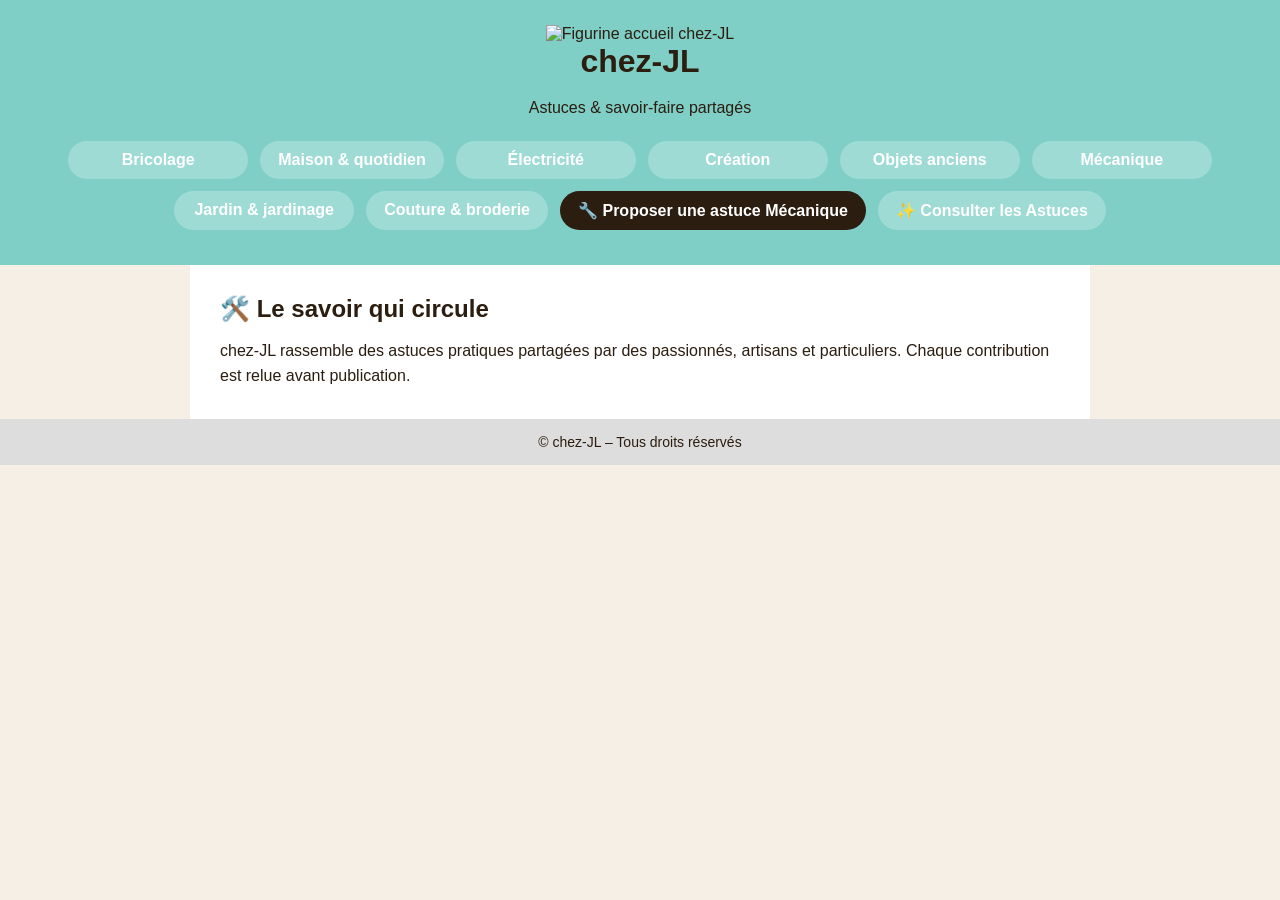
==== index.html @ 81f69828 "Update index.html" ====
<!DOCTYPE html>
<html lang="fr">
<head>
  <meta charset="UTF-8">
  <title>chez-JL – Astuces & savoir-faire</title>
  <meta name="viewport" content="width=device-width, initial-scale=1.0">
  <link rel="stylesheet" href="style.css">
</head>

<body class="page-accueil">

<header class="header-accueil">

  <!-- BANDEAU BLANC : TITRE -->
  <div class="bandeau-titre">
    <img src="images/figurine-acceuil.png" alt="Figurine accueil chez-JL" class="figurine figurine-acceuil">
    <h1>chez-JL</h1>
    <p>Astuces & savoir-faire partagés</p>
  </div>

  <!-- BANDEAU VERT PASTEL : MENU -->
  <div class="bandeau-menu">
    <nav class="menu-principal menu-deux-lignes">
      <a href="bricolage.html" class="btn">Bricolage</a>
      <a href="maison.html" class="btn">Maison & quotidien</a>
      <a href="electricite.html" class="btn">Électricité</a>
      <a href="creation.html" class="btn">Création</a>
      <a href="objets-anciens.html" class="btn">Objets anciens</a>
      <a href="mecanique.html" class="btn">Mécanique</a>
      <a href="jardinage.html" class="btn">Jardin & jardinage</a>
      <a href="couture-broderie.html" class="btn">Couture & broderie</a>
        
 <!-- MODIFICATION : AJOUT DU BOUTON ACCÈS PAGE MÉCANO SÉCURISÉ (SANS ACCENT DANS L'URL) -->
  <a href="page-mecano.html" class="btn btn-mecano-special">🔧 Proposer une astuce Mécanique</a>
  <a href="acces-aux-astuces.html" class="btn btn-consultation-menu">✨ Consulter les Astuces</a>
</nav>
  </div>

</header>

<main>
  <section>
    <h2>🛠️ Le savoir qui circule</h2>
    <p>
      chez-JL rassemble des astuces pratiques partagées par des passionnés,
      artisans et particuliers. Chaque contribution est relue avant publication.
    </p>
  </section>
</main>

<footer>
  © chez-JL – Tous droits réservés
</footer>

</body>
</html>
---- style.css ----
/* =========================
   BASE GÉNÉRALE
========================= */

* {
  box-sizing: border-box;
}

body {
  margin: 0;
  font-family: Arial, sans-serif;
  background: #f5efe6;
  color: #2b1d0f;
}

h1, h2, h3 {
  margin: 0 0 15px 0;
}

p {
  line-height: 1.6;
  margin: 0;
}

a {
  color: inherit;
  text-decoration: none;
}

/* =========================
   HEADER / BANDEAU SUPÉRIEUR
========================= */

header {
  padding: 25px 20px 35px;
  text-align: center;
  position: relative;
}

/* Conteneur figurine + texte */
.header-centre {
  display: flex;
  align-items: center;              /* centrage vertical parfait */
  justify-content: center;
  gap: 20px;
  max-width: 1000px;
  margin: 0 auto;
}

/* Texte dans le bandeau */
.header-texte h1,
.header-texte p {
  margin: 0;
  color: white;
}

/* =========================
   FIGURINE
========================= */

.figurine {
  height: 90px;                     /* taille moyenne */
  width: auto;
  max-height: 60%;
  pointer-events: none;
}

/* Responsive figurine */
@media (max-width: 700px) {
  .figurine {
    height: 70px;
  }
}

/* =========================
   BOUTON ACCUEIL / RETOUR
========================= */

.btn-retour {
  display: inline-block;
  background: rgba(255,255,255,0.65);
  padding: 10px 22px;
  border-radius: 14px;
  font-weight: 900;                 /* flèche forte */
  font-size: 15px;
  color: #2b1d0f;
  margin-bottom: 18px;
}

/* =========================
   COULEURS DES BANDEAUX
========================= */

.page-accueil header {
  background: #7fcfc7;              /* vert pastel */
}

.page-bricolage header {
  background: #c9a36a;
}

.page-maison header {
  background: #9ec9a3;
}

.page-electricite header {
  background: #c45a4a;
}

.page-creation header {
  background: #b6a4d8;
}

.page-objets-anciens header {
  background: #7fb3d5;
}

.page-mecanique header {
  background: #6f6f6f;
}

/* 🟢 MODIFICATION : COULEUR POUR LA NOUVELLE PAGE MÉCANO */
.page-mecano header {
  background: #555555;
}

.page-jardinage header {
  background: #8fbf8f;
}

.page-couture header {
  background: #c8a2c8;
}

/* =========================
   MENU ACCUEIL (INDEX)
========================= */

.menu-principal {
  margin-top: 20px;
}

.menu-deux-lignes {
  display: flex;
  flex-wrap: wrap;
  justify-content: center;
  gap: 12px;
}

/* Boutons accueil type "bulle" */
.menu-deux-lignes a {
  background: rgba(255,255,255,0.25);
  padding: 10px 18px;
  border-radius: 20px;
  font-weight: bold;
  color: white;
  min-width: 180px;
  text-align: center;
}

/* 🟢 MODIFICATION : DESIGN COMPATIBLE GLOBAL POUR LE BOUTON MÉCANO SUR L'ACCUEIL */
.menu-deux-lignes a.btn-mecano-special {
  background: #2b1d0f;
  color: #ffffff;
  border-radius: 20px;
}

/* =========================
   CONTENU PRINCIPAL
========================= */

main {
  max-width: 900px;
  margin: auto;
  background: white;
  padding: 30px;
}

/* Séparateur */
.separation {
  border: none;
  border-top: 1px solid #ddd;
  margin: 25px 0;
}

/* =========================
   BOUTONS GÉNÉRAUX
========================= */

.btn {
  display: inline-block;
  background: #2b1d0f;
  color: #ffffff;
  padding: 12px 22px;
  border-radius: 14px;
  font-size: 16px;
  font-weight: bold;
  cursor: pointer;
  border: none;
}

.btn:hover {
  opacity: 0.9;
}

/* =========================
   FORMULAIRES
========================= */

textarea,
input[type="text"],
input[type="email"],
input[type="url"] {
  width: 100%;
  padding: 10px;
  margin: 8px 0 20px 0;
  border: 1px solid #ccc;
  border-radius: 6px;
}

.themes {
  margin-bottom: 35px;              /* espace avant "Vidéo" */
}

.themes label {
  display: inline-block;
  margin-right: 14px;
}

/* Bouton envoyer = même style que retour */
.form-actions .btn {
  background: rgba(255,255,255,0.65);
  color: #2b1d0f;
  font-weight: 900;
}

/* =========================
   FOOTER
========================= */

footer {
  background: #ddd;
  text-align: center;
  padding: 15px;
  font-size: 14px;
}
/* ===================================================
   CONFIGURATION DE LA PAGE D'ACCÈS AUX ASTUCES 
=================================================== */

body.page-acces-astuces {
  /* Application de l'image de fond mascotte sur toute la page */
  background: url("images/figurine-mascotte.png") no-repeat center center fixed;
  background-size: cover;
}

body.page-acces-astuces main {
  max-width: 900px;
  margin: 40px auto;
  background: rgba(255, 255, 255, 0.96); /* Fond blanc opaque pour garder le texte lisible */
  padding: 30px;
  border-radius: 8px;
  box-shadow: 0 4px 15px rgba(0, 0, 0, 0.2);
}

.section-filtres h3 {
  margin: 20px 0 10px 0;
  font-size: 16px;
  color: #2b1d0f;
  border-bottom: 1px dashed #ccc;
  padding-bottom: 5px;
}

.group-filtres {
  display: grid;
  grid-template-columns: repeat(auto-fill, minmax(200px, 1fr));
  gap: 10px;
  margin-bottom: 15px;
}

.group-filtres label {
  background: #f0eae1;
  padding: 10px;
  border-radius: 6px;
  cursor: pointer;
  display: flex;
  align-items: center;
  gap: 8px;
  font-weight: bold;
  transition: background 0.2s;
}

.group-filtres label:hover {
  background: #e2d7c7;
}

.group-filtres input[type="checkbox"] {
  width: 18px;
  height: 18px;
  cursor: pointer;
}
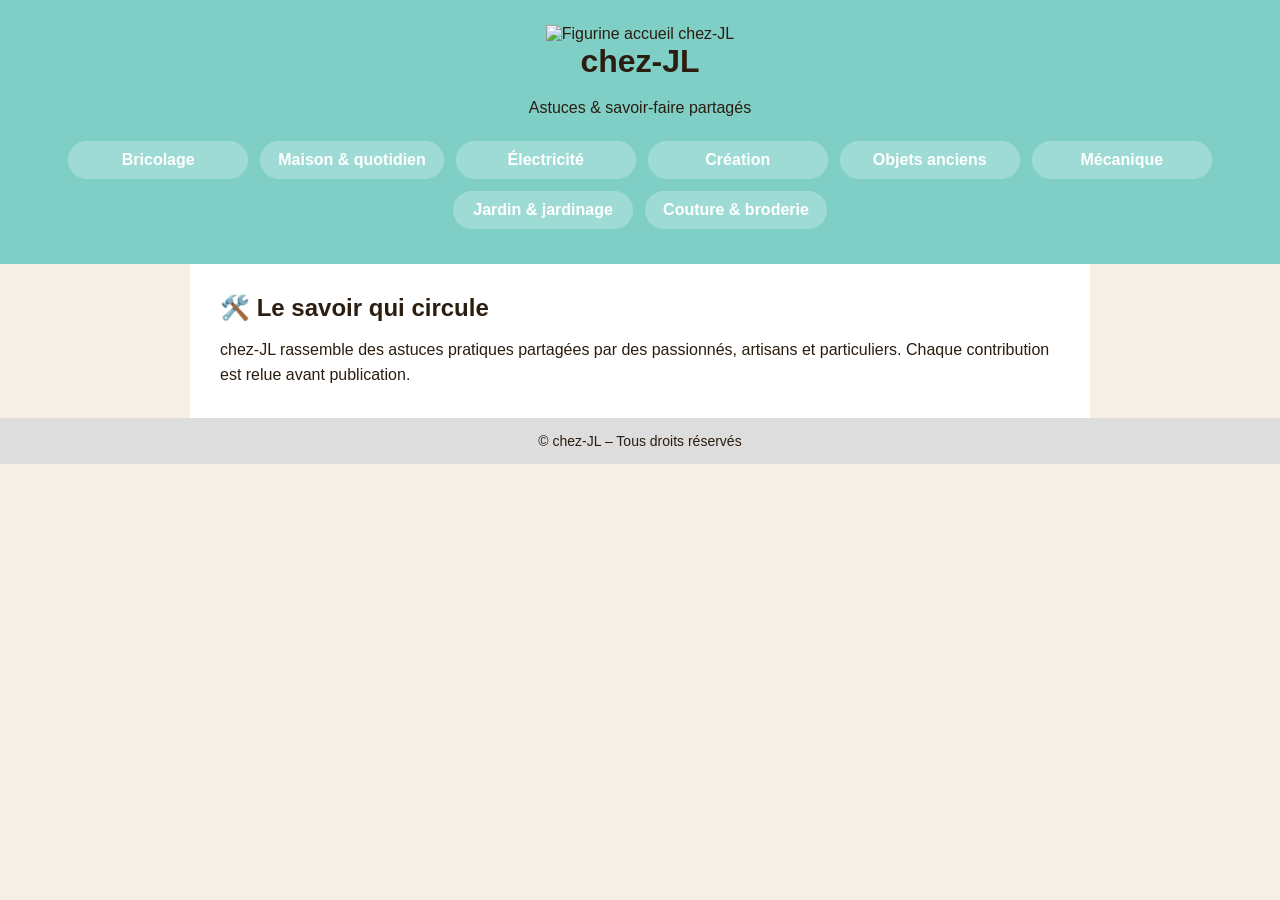
==== commit cae09835: "Update index.html" ====
--- a/index.html
+++ b/index.html
@@ -13,7 +13,12 @@
 
   <!-- BANDEAU BLANC : TITRE -->
   <div class="bandeau-titre">
-    <img src="images/figurine-acceuil.png" alt="Figurine accueil chez-JL" class="figurine figurine-acceuil">
+    <img
+      src="images/figurine-accueil.png"
+      alt="Figurine accueil chez-JL"
+      class="figurine figurine-accueil"
+    >
+
     <h1>chez-JL</h1>
     <p>Astuces & savoir-faire partagés</p>
   </div>
@@ -25,15 +30,12 @@
       <a href="maison.html" class="btn">Maison & quotidien</a>
       <a href="electricite.html" class="btn">Électricité</a>
       <a href="creation.html" class="btn">Création</a>
+
       <a href="objets-anciens.html" class="btn">Objets anciens</a>
       <a href="mecanique.html" class="btn">Mécanique</a>
       <a href="jardinage.html" class="btn">Jardin & jardinage</a>
       <a href="couture-broderie.html" class="btn">Couture & broderie</a>
-        
- <!-- MODIFICATION : AJOUT DU BOUTON ACCÈS PAGE MÉCANO SÉCURISÉ (SANS ACCENT DANS L'URL) -->
-  <a href="page-mecano.html" class="btn btn-mecano-special">🔧 Proposer une astuce Mécanique</a>
-  <a href="acces-aux-astuces.html" class="btn btn-consultation-menu">✨ Consulter les Astuces</a>
-</nav>
+    </nav>
   </div>
 
 </header>
@@ -54,3 +56,4 @@
 
 </body>
 </html>
+
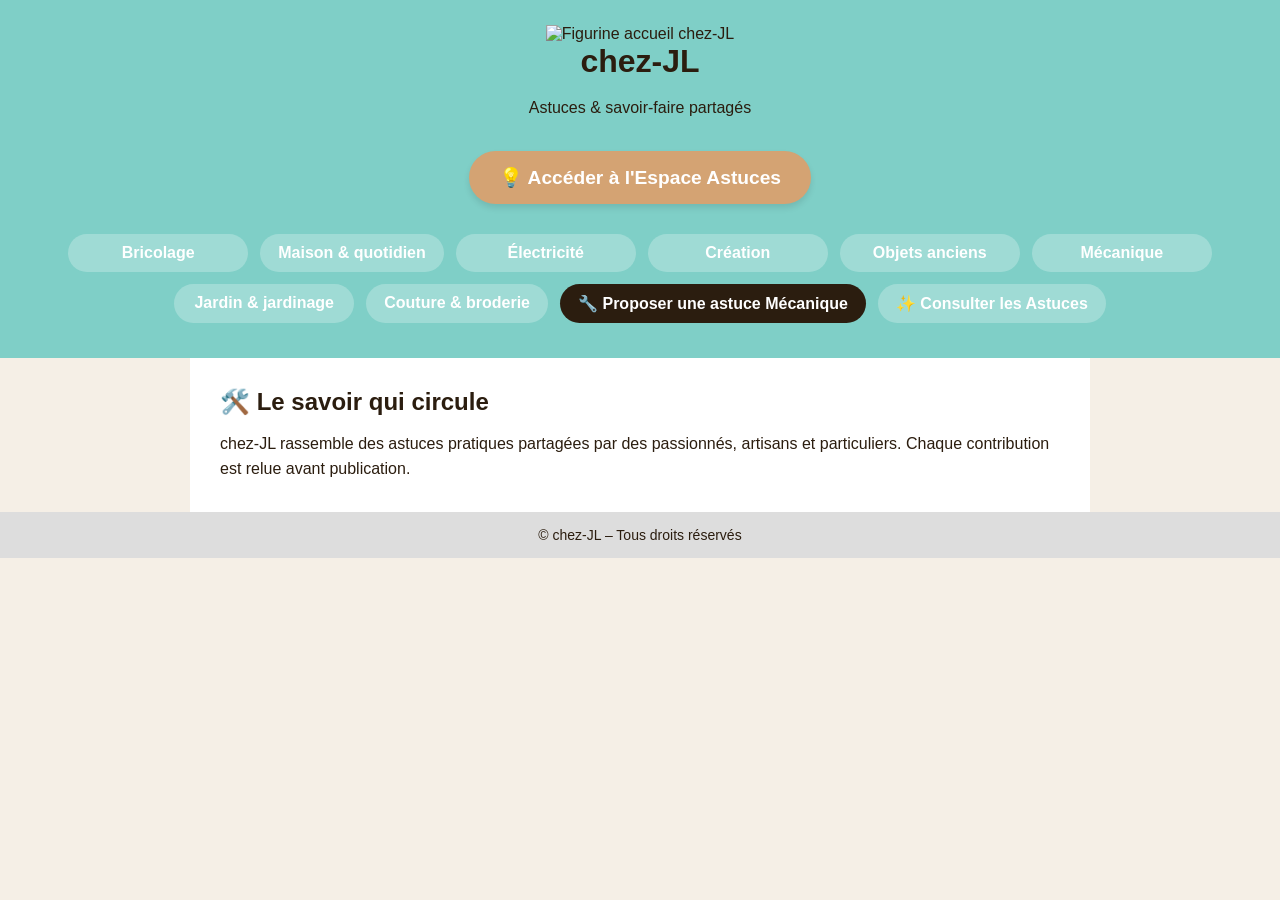
==== commit 4a8c7927: "Update index.html" ====
--- a/index.html
+++ b/index.html
@@ -11,30 +11,37 @@
 
 <header class="header-accueil">
 
-  <!-- BANDEAU BLANC : TITRE -->
+  <!-- BANDEAU BLANC : TITRE ET FIGURINE CORRIGÉE -->
   <div class="bandeau-titre">
-    <img
-      src="images/figurine-accueil.png"
-      alt="Figurine accueil chez-JL"
-      class="figurine figurine-accueil"
-    >
-
+    <img src="images/figurine-acceuil.png" alt="Figurine accueil chez-JL" class="figurine figurine-acceuil">
     <h1>chez-JL</h1>
     <p>Astuces & savoir-faire partagés</p>
   </div>
-
-  <!-- BANDEAU VERT PASTEL : MENU -->
+  
+<!-- Bouton d'accès à la nouvelle page des astuces -->
+<div style="text-align: center; margin: 30px 0;">
+  <a href="astuces.html" class="btn" style="background-color: #d4a373; color: #ffffff; padding: 15px 30px; font-size: 1.2rem; font-weight: bold; border-radius: 50px; text-decoration: none; display: inline-block; box-shadow: 0 4px 6px rgba(0,0,0,0.1);">
+    💡 Accéder à l'Espace Astuces
+  </a>
+</div>
+  
+  <!-- BANDEAU VERT PASTEL : MENU DE NAVIGATION -->
   <div class="bandeau-menu">
     <nav class="menu-principal menu-deux-lignes">
       <a href="bricolage.html" class="btn">Bricolage</a>
       <a href="maison.html" class="btn">Maison & quotidien</a>
       <a href="electricite.html" class="btn">Électricité</a>
       <a href="creation.html" class="btn">Création</a>
-
       <a href="objets-anciens.html" class="btn">Objets anciens</a>
       <a href="mecanique.html" class="btn">Mécanique</a>
       <a href="jardinage.html" class="btn">Jardin & jardinage</a>
       <a href="couture-broderie.html" class="btn">Couture & broderie</a>
+        
+      <!-- BOUTON SOUUMISSION MÉCANIQUE -->
+      <a href="page-mecano.html" class="btn btn-mecano-special">🔧 Proposer une astuce Mécanique</a>
+
+      <!-- BOUTON CONSULTATION GLOBAL -->
+      <a href="acces-aux-astuces.html" class="btn btn-consultation-menu">✨ Consulter les Astuces</a>
     </nav>
   </div>
 
@@ -56,4 +63,3 @@
 
 </body>
 </html>
-
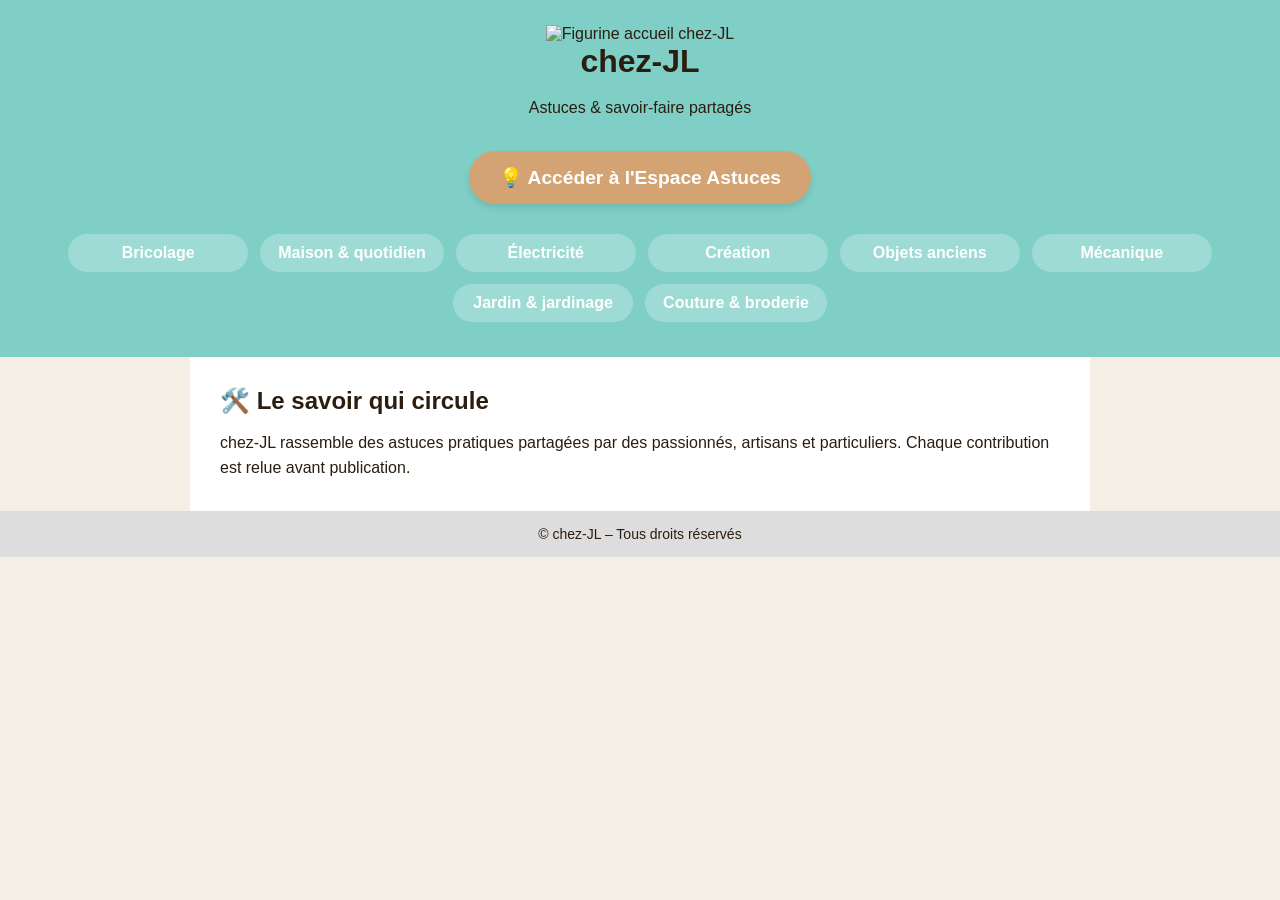
==== commit 40ff37f1: "Update index.html" ====
--- a/index.html
+++ b/index.html
@@ -11,37 +11,35 @@
 
 <header class="header-accueil">
 
-  <!-- BANDEAU BLANC : TITRE ET FIGURINE CORRIGÉE -->
+  <!-- BANDEAU BLANC : TITRE -->
   <div class="bandeau-titre">
-    <img src="images/figurine-acceuil.png" alt="Figurine accueil chez-JL" class="figurine figurine-acceuil">
+    <img
+      src="images/figurine-accueil.png"
+      alt="Figurine accueil chez-JL"
+      class="figurine figurine-accueil"
+    >
+
     <h1>chez-JL</h1>
     <p>Astuces & savoir-faire partagés</p>
   </div>
-  
 <!-- Bouton d'accès à la nouvelle page des astuces -->
 <div style="text-align: center; margin: 30px 0;">
   <a href="astuces.html" class="btn" style="background-color: #d4a373; color: #ffffff; padding: 15px 30px; font-size: 1.2rem; font-weight: bold; border-radius: 50px; text-decoration: none; display: inline-block; box-shadow: 0 4px 6px rgba(0,0,0,0.1);">
     💡 Accéder à l'Espace Astuces
   </a>
 </div>
-  
-  <!-- BANDEAU VERT PASTEL : MENU DE NAVIGATION -->
+  <!-- BANDEAU VERT PASTEL : MENU -->
   <div class="bandeau-menu">
     <nav class="menu-principal menu-deux-lignes">
       <a href="bricolage.html" class="btn">Bricolage</a>
       <a href="maison.html" class="btn">Maison & quotidien</a>
       <a href="electricite.html" class="btn">Électricité</a>
       <a href="creation.html" class="btn">Création</a>
+
       <a href="objets-anciens.html" class="btn">Objets anciens</a>
       <a href="mecanique.html" class="btn">Mécanique</a>
       <a href="jardinage.html" class="btn">Jardin & jardinage</a>
       <a href="couture-broderie.html" class="btn">Couture & broderie</a>
-        
-      <!-- BOUTON SOUUMISSION MÉCANIQUE -->
-      <a href="page-mecano.html" class="btn btn-mecano-special">🔧 Proposer une astuce Mécanique</a>
-
-      <!-- BOUTON CONSULTATION GLOBAL -->
-      <a href="acces-aux-astuces.html" class="btn btn-consultation-menu">✨ Consulter les Astuces</a>
     </nav>
   </div>
 
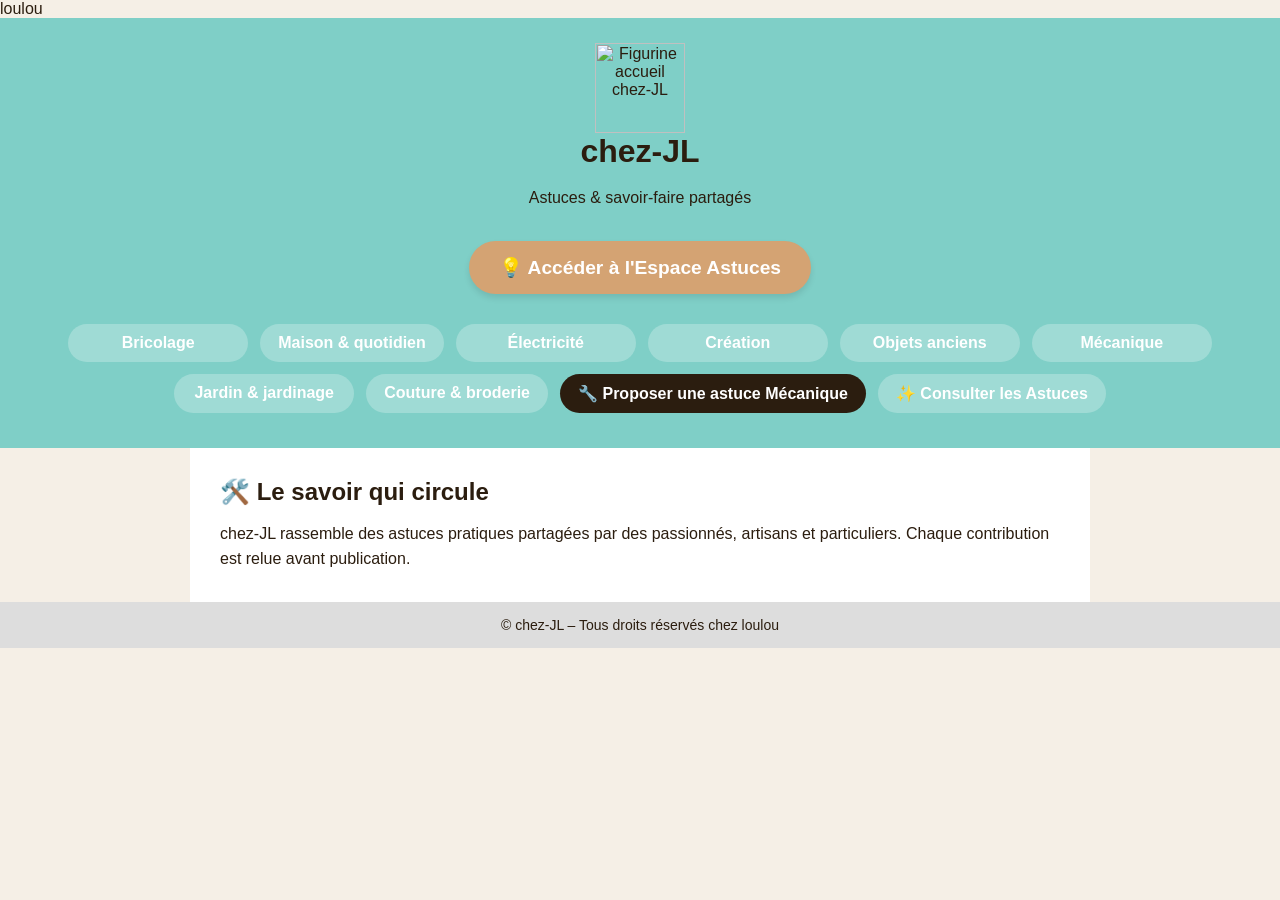
==== commit be453c5c: "Update index.html" ====
--- a/index.html
+++ b/index.html
@@ -1,4 +1,4 @@
-<!DOCTYPE html>
+loulou<!DOCTYPE html>
 <html lang="fr">
 <head>
   <meta charset="UTF-8">
@@ -11,35 +11,37 @@
 
 <header class="header-accueil">
 
-  <!-- BANDEAU BLANC : TITRE -->
+  <!-- BANDEAU BLANC : TITRE ET FIGURINE CORRIGÉE -->
   <div class="bandeau-titre">
-    <img
-      src="images/figurine-accueil.png"
-      alt="Figurine accueil chez-JL"
-      class="figurine figurine-accueil"
-    >
-
+    <img src="images/figurine-acceuil.png" alt="Figurine accueil chez-JL" class="figurine figurine-acceuil">
     <h1>chez-JL</h1>
     <p>Astuces & savoir-faire partagés</p>
   </div>
+  
 <!-- Bouton d'accès à la nouvelle page des astuces -->
 <div style="text-align: center; margin: 30px 0;">
   <a href="astuces.html" class="btn" style="background-color: #d4a373; color: #ffffff; padding: 15px 30px; font-size: 1.2rem; font-weight: bold; border-radius: 50px; text-decoration: none; display: inline-block; box-shadow: 0 4px 6px rgba(0,0,0,0.1);">
     💡 Accéder à l'Espace Astuces
   </a>
 </div>
-  <!-- BANDEAU VERT PASTEL : MENU -->
+  
+  <!-- BANDEAU VERT PASTEL : MENU DE NAVIGATION -->
   <div class="bandeau-menu">
     <nav class="menu-principal menu-deux-lignes">
       <a href="bricolage.html" class="btn">Bricolage</a>
       <a href="maison.html" class="btn">Maison & quotidien</a>
       <a href="electricite.html" class="btn">Électricité</a>
       <a href="creation.html" class="btn">Création</a>
-
       <a href="objets-anciens.html" class="btn">Objets anciens</a>
       <a href="mecanique.html" class="btn">Mécanique</a>
       <a href="jardinage.html" class="btn">Jardin & jardinage</a>
       <a href="couture-broderie.html" class="btn">Couture & broderie</a>
+        
+      <!-- BOUTON SOUUMISSION MÉCANIQUE -->
+      <a href="page-mecano.html" class="btn btn-mecano-special">🔧 Proposer une astuce Mécanique</a>
+
+      <!-- BOUTON CONSULTATION GLOBAL -->
+      <a href="acces-aux-astuces.html" class="btn btn-consultation-menu">✨ Consulter les Astuces</a>
     </nav>
   </div>
 
@@ -56,7 +58,7 @@
 </main>
 
 <footer>
-  © chez-JL – Tous droits réservés
+  © chez-JL – Tous droits réservés chez loulou
 </footer>
 
 </body>
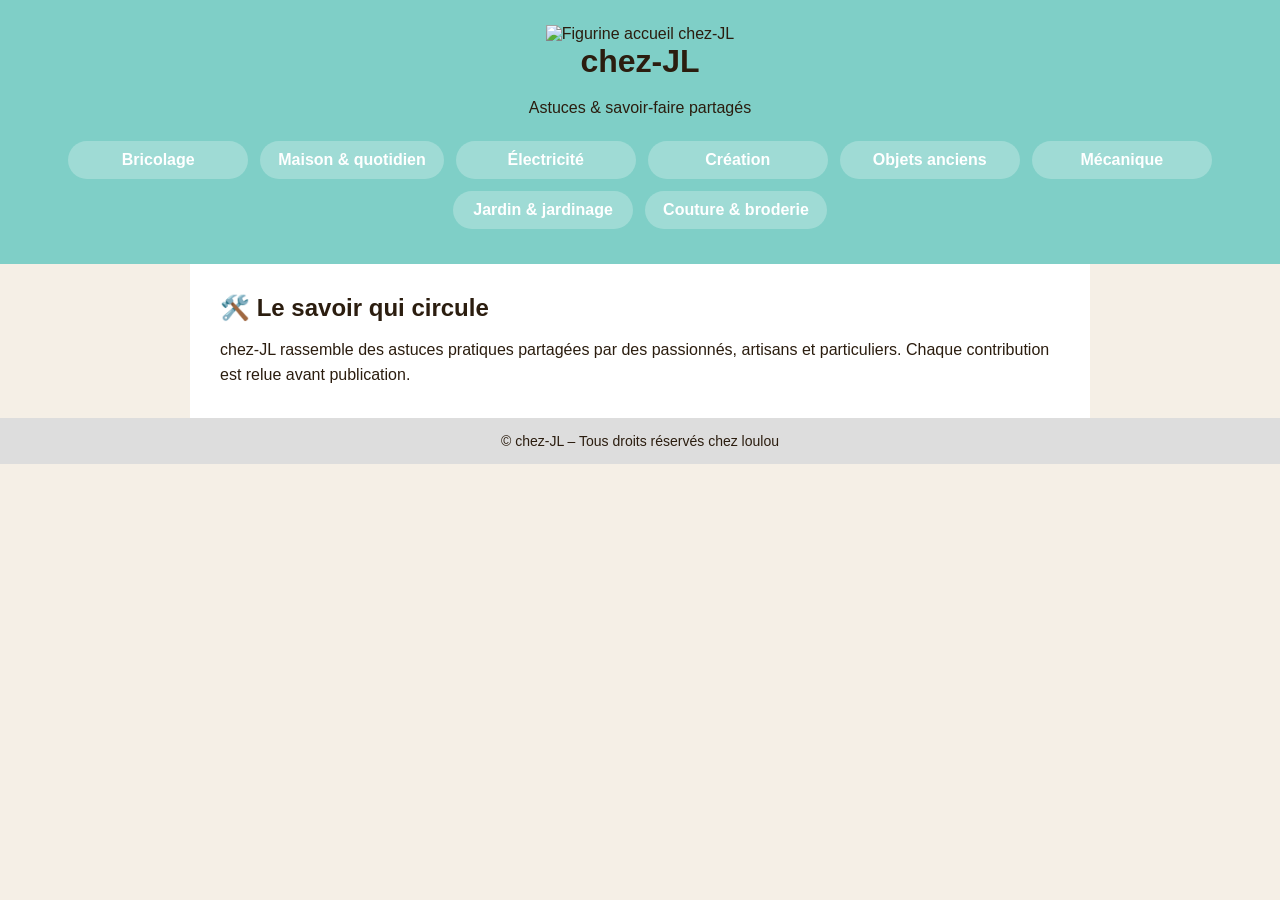
==== commit f470e6cc: "Update index.html" ====
--- a/index.html
+++ b/index.html
@@ -1,4 +1,4 @@
-loulou<!DOCTYPE html>
+<!DOCTYPE html>
 <html lang="fr">
 <head>
   <meta charset="UTF-8">
@@ -11,37 +11,30 @@
 
 <header class="header-accueil">
 
-  <!-- BANDEAU BLANC : TITRE ET FIGURINE CORRIGÉE -->
+  <!-- BANDEAU BLANC : TITRE -->
   <div class="bandeau-titre">
-    <img src="images/figurine-acceuil.png" alt="Figurine accueil chez-JL" class="figurine figurine-acceuil">
+    <img
+      src="images/figurine-accueil.png"
+      alt="Figurine accueil chez-JL"
+      class="figurine figurine-accueil"
+    >
+
     <h1>chez-JL</h1>
     <p>Astuces & savoir-faire partagés</p>
   </div>
-  
-<!-- Bouton d'accès à la nouvelle page des astuces -->
-<div style="text-align: center; margin: 30px 0;">
-  <a href="astuces.html" class="btn" style="background-color: #d4a373; color: #ffffff; padding: 15px 30px; font-size: 1.2rem; font-weight: bold; border-radius: 50px; text-decoration: none; display: inline-block; box-shadow: 0 4px 6px rgba(0,0,0,0.1);">
-    💡 Accéder à l'Espace Astuces
-  </a>
-</div>
-  
-  <!-- BANDEAU VERT PASTEL : MENU DE NAVIGATION -->
+
+  <!-- BANDEAU VERT PASTEL : MENU -->
   <div class="bandeau-menu">
     <nav class="menu-principal menu-deux-lignes">
       <a href="bricolage.html" class="btn">Bricolage</a>
       <a href="maison.html" class="btn">Maison & quotidien</a>
       <a href="electricite.html" class="btn">Électricité</a>
       <a href="creation.html" class="btn">Création</a>
+
       <a href="objets-anciens.html" class="btn">Objets anciens</a>
       <a href="mecanique.html" class="btn">Mécanique</a>
       <a href="jardinage.html" class="btn">Jardin & jardinage</a>
       <a href="couture-broderie.html" class="btn">Couture & broderie</a>
-        
-      <!-- BOUTON SOUUMISSION MÉCANIQUE -->
-      <a href="page-mecano.html" class="btn btn-mecano-special">🔧 Proposer une astuce Mécanique</a>
-
-      <!-- BOUTON CONSULTATION GLOBAL -->
-      <a href="acces-aux-astuces.html" class="btn btn-consultation-menu">✨ Consulter les Astuces</a>
     </nav>
   </div>
 
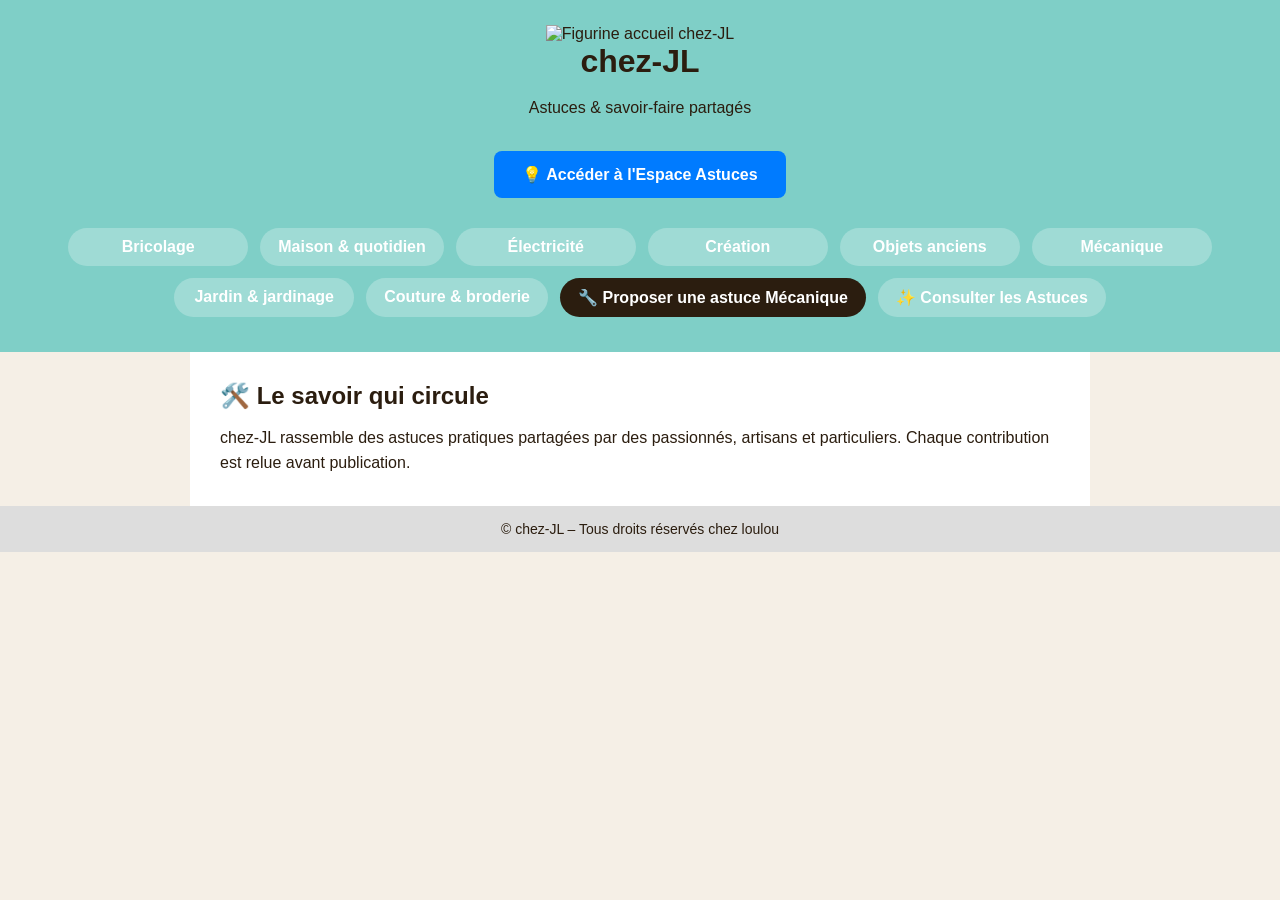
==== commit 712ee4df: "Update index.html" ====
--- a/index.html
+++ b/index.html
@@ -11,30 +11,39 @@
 
 <header class="header-accueil">
 
-  <!-- BANDEAU BLANC : TITRE -->
+  <!-- BANDEAU BLANC : TITRE ET FIGURINE CORRIGÉE -->
   <div class="bandeau-titre">
-    <img
-      src="images/figurine-accueil.png"
-      alt="Figurine accueil chez-JL"
-      class="figurine figurine-accueil"
-    >
-
+    <img src="images/figurine-acceuil.png" alt="Figurine accueil chez-JL" class="figurine figurine-acceuil">
     <h1>chez-JL</h1>
     <p>Astuces & savoir-faire partagés</p>
   </div>
+  
+<!-- Bouton d'accès à la nouvelle page des astuces -->
+        <!-- Bouton d'accès à la nouvelle page des astuces -->
+        <div style="text-align: center; margin: 30px 0;">
+            <a href="astuces.html" class="bouton-astuces">
+                💡 Accéder à l'Espace Astuces
+            </a>
+        </div>
 
-  <!-- BANDEAU VERT PASTEL : MENU -->
+  
+  <!-- BANDEAU VERT PASTEL : MENU DE NAVIGATION -->
   <div class="bandeau-menu">
     <nav class="menu-principal menu-deux-lignes">
       <a href="bricolage.html" class="btn">Bricolage</a>
       <a href="maison.html" class="btn">Maison & quotidien</a>
       <a href="electricite.html" class="btn">Électricité</a>
       <a href="creation.html" class="btn">Création</a>
-
       <a href="objets-anciens.html" class="btn">Objets anciens</a>
       <a href="mecanique.html" class="btn">Mécanique</a>
       <a href="jardinage.html" class="btn">Jardin & jardinage</a>
       <a href="couture-broderie.html" class="btn">Couture & broderie</a>
+        
+      <!-- BOUTON SOUUMISSION MÉCANIQUE -->
+      <a href="page-mecano.html" class="btn btn-mecano-special">🔧 Proposer une astuce Mécanique</a>
+
+      <!-- BOUTON CONSULTATION GLOBAL -->
+      <a href="acces-aux-astuces.html" class="btn btn-consultation-menu">✨ Consulter les Astuces</a>
     </nav>
   </div>
 
--- a/style.css
+++ b/style.css
@@ -294,6 +294,35 @@
   background: #e2d7c7;
 }
 
+/* ========================
+   BOUTON ESPACE ASTUCES
+   ======================== */
+.bouton-astuces {
+    display: inline-block;
+    text-decoration: none;
+    background-color: #007bff;
+    color: #ffffff;
+    font-weight: 600;
+    font-size: 16px;
+    padding: 14px 28px;
+    border-radius: 8px;
+    transition: all 0.2s ease-in-out;
+    cursor: pointer;
+    position: relative;
+    z-index: 999;
+}
+
+.bouton-astuces:hover {
+    background-color: #0056b3;
+    transform: translateY(-2px);
+    box-shadow: 0 4px 10px rgba(0, 123, 255, 0.3);
+}
+
+.bouton-astuces:active {
+    transform: translateY(0);
+}
+
+
 .group-filtres input[type="checkbox"] {
   width: 18px;
   height: 18px;
